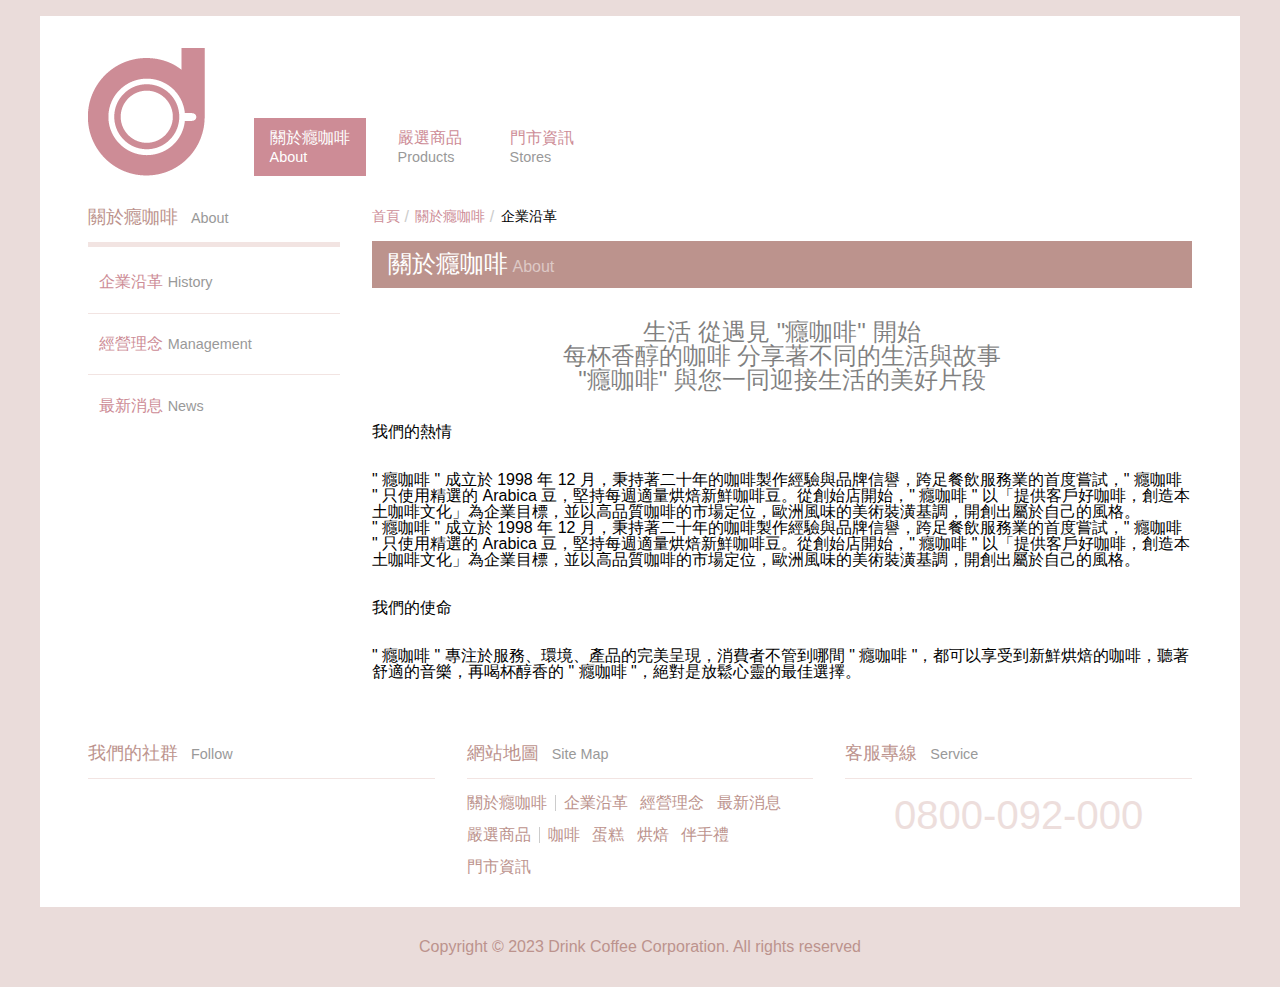
==== about-history.html @ f38c1fc1 "2023.0215" ====
<!DOCTYPE html>
<html lang="zh-Hant-TW">

<head>
    <meta charset="UTF-8">
    <meta http-equiv="X-UA-Compatible" content="IE=edge">
    <meta name="viewport" content="width=device-width, initial-scale=1.0">
    <meta name="keywords" content="咖啡, 咖啡, 蛋糕, 烘焙, 伴手禮">
    <meta name="description" content="從原產地的一株咖啡樹，最終成為送到手中的一杯咖啡。這段旅程，為咖啡的故事做了最佳的註解，同時也塑造出咖啡家族的獨特風味及口感特性。">
    <meta property="og:title" content="癮咖啡 Drink Coffee">
    <meta property="og:description" content="從原產地的一株咖啡樹，最終成為送到手中的一杯咖啡。這段旅程，為咖啡的故事做了最佳的註解，同時也塑造出咖啡家族的獨特風味及口感特性。">
    <meta property="og:type" content="website">
    <meta property="og:url" content=" https://scottliu8306.github.io/drinking/">
    <meta property="og:image" content=" https://scottliu8306.github.io/drinking/images/og-image.png">
    <title>關於癮咖啡 About Drink Coffee</title>
    <link rel="stylesheet" href="./favicon.png" type="image/x-icon">
    <link rel="stylesheet" href="./style/reset.css">
    <link rel="stylesheet" href="./style/all.css">
    <link rel="stylesheet" href="./style/about.css">
    <link rel="stylesheet" href="https://cdnjs.cloudflare.com/ajax/libs/font-awesome/6.2.1/css/all.min.css"
        integrity="sha512-MV7K8+y+gLIBoVD59lQIYicR65iaqukzvf/nwasF0nqhPay5w/9lJmVM2hMDcnK1OnMGCdVK+iQrJ7lzPJQd1w=="
        crossorigin="anonymous" referrerpolicy="no-referrer" />


</head>

<body>
    <div class="wrapper">
        <header class=" wrapper-item">
            <!-- 首頁 導覽 -->
            <div class="header">
                <div class="header-head">
                    <!-- logo -->
                    <a href="./">
                        <picture>
                            <source srcset="./images/logo-desktop.png" media="(min-width: 481px)">
                            <source srcset="./images/logo-mobile.png" media="(max-width: 480px)">
                            <img class="header-img" src="./images/logo-desktop.png" width="117" height="128" alt="癮咖啡">
                        </picture>
                    </a>
                </div>
                <div class="header-body">
                    <!-- 導覽清單 -->

                    <nav class="nav">
                        <ul class="nav-ul">
                            <li class="nav-li nav-li-active ">
                                <a class="nav-link   " href="./about.html">
                                    <span class="nav-cht">關於癮咖啡</span>
                                    <span class="nav-en">about</span>
                                </a>
                                <ul class="nav-child-ul">
                                    <li class="nav-child-li">
                                        <a class="nav-link" href="./history.html">
                                            <span class="nav-cht">企業沿格</span>
                                            <span class="nav-en">history</span>
                                        </a>
                                    </li>
                                    <li class="nav-child-li">
                                        <a class="nav-link" href="./management.html">
                                            <span class="nav-cht">經營理念</span>
                                            <span class="nav-en">management</span>
                                        </a>
                                    </li>
                                    <li class="nav-child-li">
                                        <a class="nav-link" href="./news.html">
                                            <span class="nav-cht">最新消息</span>
                                            <span class="nav-en">news</span>
                                        </a>
                                    </li>
                                </ul>
                            </li>
                            <li class="nav-li">
                                <a class="nav-link" href="./products.html">
                                    <span class="nav-cht">嚴選商品</span>
                                    <span class="nav-en">products</span>
                                </a>
                                <ul class="nav-child-ul">
                                    <li class="nav-child-li">
                                        <a class="nav-link" href="./coffee.html">
                                            <span class="nav-cht">咖啡</span>
                                            <span class="nav-en">coffee</span>
                                        </a>
                                    </li>
                                    <li class="nav-child-li">
                                        <a class="nav-link" href="./cake.html">
                                            <span class="nav-cht">蛋糕</span>
                                            <span class="nav-en">cake</span>
                                        </a>
                                    </li>
                                    <li class="nav-child-li">
                                        <a class="nav-link" href="./bread.html">
                                            <span class="nav-cht">烘焙</span>
                                            <span class="nav-en">bread</span>
                                        </a>
                                    </li>
                                    <li class="nav-child-li">
                                        <a class="nav-link" href="./gift.html">
                                            <span class="nav-cht">伴手禮</span>
                                            <span class="nav-en">gift</span>
                                        </a>
                                    </li>
                                </ul>
                            </li>
                            <li class="nav-li"><a class="nav-link" href="./stores.html">
                                    <span class="nav-cht">門市資訊</span>
                                    <span class="nav-en">stores</span>
                                </a></li>
                        </ul>
                    </nav>

                </div>
                <div class="header-foot">
                    <button class="header-btn"><i class="fa-solid fa-bars"></i></button>
                </div>
            </div>

        </header>

        <section class="wrapper-item">
            <div class="col col-row ">
                <!-- 關於癮咖啡 -->
                <div class="col-item col-item-3 ">
                    <div class="menu">
                        <!-- 最新消息標題 -->
                        <div class="menu-head">
                            <header class="group">
                                <div class="group-head">
                                    <h4 class="group-title">關於癮咖啡 <small class="group-small">about</small></h4>
                                </div>
                                <div class="group-footer">

                                </div>
                            </header>
                        </div>
                        <!-- 最新消息內文 -->
                        <div class="menu-body">
                            <div class="subnav">
                                <ul class="subnav-ul">
                                    <li class="subnav-li">
                                        <a href="./about-history.html" class="subnav-link">
                                            <span class="subnav-cht">企業沿革</span>
                                            <span class="subnav-en">history</span>
                                        </a>
                                    </li>
                                    <li class="subnav-li">
                                        <a href="./about-history.html" class="subnav-link">
                                            <span class="subnav-cht">經營理念</span>
                                            <span class="subnav-en">management</span>
                                        </a>
                                    </li>
                                    <li class="subnav-li">
                                        <a href="./about-history.html" class="subnav-link">
                                            <span class="subnav-cht">最新消息</span>
                                            <span class="subnav-en">news</span>
                                        </a>
                                    </li>
                                </ul>
                            </div>
                        </div>
                    </div>
                </div>
                <!-- breadcrumb -->
                <div class="col-item col-item-9 ">
                    <div class="breadcrumb">
                        <span class="breadcrumb-item"><a href="./" class="breadcrumb-link">首頁</a></span>
                        <span class="breadcrumb-item"><a href="./about.html" class="breadcrumb-link">關於癮咖啡</a></span>
                        <span class="breadcrumb-item">企業沿革</span>
                    </div>
                    <!-- 內文 -->
                    <article class="content">
                        <!--內文標題  -->
                        <div class="content-head">
                            <header class="headline">
                                <div class="headline-head">
                                    <h1 class="headline-title"><span class="headline-cht">關於癮咖啡</span>
                                        <span class="headline-en">about</span>
                                    </h1>
                                </div>
                            </header>
                        </div>
                        <!-- 內文特色內容 -->
                        <div class="content-body">

                            <div class="article">
                                <blockquote class="article-quote">
                                    <i class="fa-solid fa-quote-left"></i>
                                    <p class="article-desc">
                                        生活 從遇見 "癮咖啡" 開始 <br>
                                        每杯香醇的咖啡 分享著不同的生活與故事 <br>
                                        "癮咖啡" 與您一同迎接生活的美好片段            
                                    </p>
                                    <i class="fa-solid fa-quote-right"></i>
                                </blockquote>
                                <h2 class="article-title-lg">我們的熱情</h2>
                                <p class="article-desc">" 癮咖啡 " 成立於 1998 年 12 月，秉持著二十年的咖啡製作經驗與品牌信譽，跨足餐飲服務業的首度嘗試，" 癮咖啡 " 只使用精選的 Arabica 豆，堅持每週適量烘焙新鮮咖啡豆。從創始店開始，" 癮咖啡 " 以「提供客戶好咖啡，創造本土咖啡文化」為企業目標，並以高品質咖啡的市場定位，歐洲風味的美術裝潢基調，開創出屬於自己的風格。</p>
                                <p class="article-desc">" 癮咖啡 " 成立於 1998 年 12 月，秉持著二十年的咖啡製作經驗與品牌信譽，跨足餐飲服務業的首度嘗試，" 癮咖啡 " 只使用精選的 Arabica 豆，堅持每週適量烘焙新鮮咖啡豆。從創始店開始，" 癮咖啡 " 以「提供客戶好咖啡，創造本土咖啡文化」為企業目標，並以高品質咖啡的市場定位，歐洲風味的美術裝潢基調，開創出屬於自己的風格。</p>
                                <h2 class="article-title-lg">我們的使命</h2>
                                <p class="article-desc">" 癮咖啡 " 專注於服務、環境、產品的完美呈現，消費者不管到哪間 " 癮咖啡 "，都可以享受到新鮮烘焙的咖啡，聽著舒適的音樂，再喝杯醇香的 " 癮咖啡 "，絕對是放鬆心靈的最佳選擇。</p>
                            </div>
                           
                        </div>
                    </article>


                </div>
            </div>

        </section>
        <!-- 社群 網站地圖 客服專線 -->
        <section class="wrapper-item wrapper-item-other ">
            <div class="col col-row ">
                <!-- 社群(內容) -->
                <div class="col-item col-item-4">
                    <section class="contact ">
                        <div class="contact-head">
                            <div class="hot-head">
                                <header class="group group-solid-sm">
                                    <div class="group-head">
                                        <h4 class="group-title">我們的社群 <small class="group-small">follow</small></h4>
                                    </div>

                            </div>
                        </div>
                        <div class="contact-body">
                            <div class=" contact-social ">
                                <a href="javascript:;" class="contact-icon contact-facebook ">
                                    <i class="fa-brands fa-square-facebook"></i>
                                </a>
                                <a href="javascript:;" class="contact-icon contact-instagram">
                                    <i class="fa-brands fa-instagram"></i>
                                </a>
                                <a href="javascript:;" class="contact-icon contact-twitter ">
                                    <i class="fa-brands fa-square-twitter"></i>
                                </a>
                            </div>
                        </div>
                    </section>
                </div>
                <!--網站地圖(內容)-->
                <div class="col-item col-item-4">
                    <section class="contact ">
                        <div class="contact-head">
                            <div class="hot-head">
                                <header class="group group-solid-sm">
                                    <div class="group-head">
                                        <h4 class="group-title">網站地圖 <small class="group-small">site map</small></h4>
                                    </div>

                            </div>
                        </div>
                        <div class="contact-body">
                            <div class=" contact-social ">
                                <ul class="contact-ul">
                                    <li class="contact-li"><a href="./about.html" class="contact-link">關於癮咖啡</a>
                                        <ul class="contact-child-ul">
                                            <il class="contact-child-li"><a href="./about-history.html"
                                                    class="contact-link">企業沿革</a></il>
                                            <il class="contact-child-li"><a href="./about-management.html"
                                                    class="contact-link">經營理念</a></il>
                                            <il class="contact-child-li"><a href="./about-news.html"
                                                    class="contact-link">最新消息</a></il>
                                        </ul>
                                    </li>
                                    <li class="contact-li"><a href="./products.html" class="contact-link">嚴選商品</a>
                                        <ul class="contact-child-ul">
                                            <il class="contact-child-li"><a href="./products-list.html"
                                                    class="contact-link">咖啡</a></il>
                                            <il class="contact-child-li"><a href="./products-list.html"
                                                    class="contact-link">蛋糕</a></il>
                                            <il class="contact-child-li"><a href="./products-list.html"
                                                    class="contact-link">烘焙</a></il>
                                            <il class="contact-child-li"><a href="./products-list.html"
                                                    class="contact-link">伴手禮</a></il>
                                        </ul>
                                    </li>
                                    <li class="contact-li"><a href="./stores.html" class="contact-link">門市資訊</a></li>
                                </ul>
                            </div>
                        </div>
                    </section>
                </div>
                <!-- 客服專線(內容) -->
                <div class="col-item col-item-4">
                    <section class="contact ">
                        <div class="contact-head">
                            <div class="hot-head">
                                <header class="group group-solid-sm">
                                    <div class="group-head">
                                        <h4 class="group-title">客服專線 <small class="group-small">service</small></h4>
                                    </div>
                                </header>
                            </div>
                            <div class="contact-body">
                                <div class="contact-service">
                                    <p class="contact-tel">0800-092-000</p>
                                </div>
                            </div>
                        </div>
                        <div class="contact-body">

                        </div>
                </div>
        </section>
    </div>
    </div>
    </section>
    </div>
    <!-- 頁尾部分 -->
    <footer class="footer">
        <p class="footer-desc">Copyright &copy; 2023 Drink Coffee Corporation. All rights reserved</p>

    </footer>
</body>

</html>
---- style/all.css ----
@charset "UTF-8";


/* reset----------------------------------------------------------------------- */
body{
    font-family: Arial, Helvetica, sans-serif;
    background-color: #eadcda;
}

/* 針對所有圖片 */
img{
    vertical-align: bottom;
}

/* layout------------------------------------------------------------------ */

.wrapper{
    max-width: 1200px;
    margin: 1rem auto;
    background-color: #fff;
    overflow: hidden;

}

.wrapper-item{
    margin: 2rem 3rem;
}

/* header---------------------------------------------------------------- */
.header{
    display: flex;
    align-items: flex-end;
}

.header-foot{
    display: none;
}

.header-head{
    width: 15%;
}

.header-img{
    max-width: 100%;
    height: auto;
}

/* nav------------------------------------------------------------ */

.nav-ul{
    display: flex;
}




.nav-link{
    text-decoration: none;
    display: block;
    padding:  .7rem 1rem;
}

.nav-link:hover{
    background-color: #cd8c96;
}

.nav-link:hover .nav-cht,
.nav-link:hover .nav-en{
    color: #FFF;
}

.nav-li{
    position: relative;
}
.nav-li + li{
    margin-left: 1rem;
}

.nav-li:hover .nav-child-ul{
    display: block;
}

.nav-cht,
.nav-en{
    display: block;
}

.nav-cht{
    color: #cd8c96;
}

.nav-en{
    margin-top: .3rem;
    text-transform: capitalize;
    color: #999;
    font-size: .9rem;
}

.nav-child-ul{
    display: none;
    border: solid 1px #bc9381;
    position: absolute;
    top: 100%;
    z-index: 10;
    background-color: #fff;
}

.nav-child-li .nav-cht,
.nav-child-li .nav-en{
    display: inline;
}

.nav-child-li .nav-link{
    white-space: nowrap;
}

.nav-li-active > .nav-link{
    background-color: #cd8c96;
}

.nav-li-active > .nav-link > .nav-cht,
.nav-li-active > .nav-link > .nav-en{
    color: #fff;
}



/* col多欄式萬用格線系統---------------------------------------------- */

.col{
    display: flex;
    flex-wrap: wrap;
    row-gap: 2rem;

}

.col-row{
    margin-left: -1rem;
    margin-right: -1rem;
}

.col-item{
    /* margin-left: 1rem;
    margin-right: 1rem; */
    /* background-color: pink; */
    padding-left: 1rem ;
    padding-right: 1rem;
    box-sizing: border-box;

}

.col-item-1{
    width: 8.3333333333333334%;
}

.col-item-2{
    width: 16.6666666666666666666668%;
}

.col-item-3{
    width: 25%;
}

.col-item-4{
    width: 33.3333333333333333333333333333336%;
}

.col-item-5{
    width: 41.666666666666666666666666666667%;
}
.col-item-6{
    width: 50%;
}
.col-item-7{
    width: 58.3333333333333336%;
}
.col-item-8{
    width: 66.666666666666666666666667%;
}
.col-item-9{
    width: 75%;
}

.col-item-10{
    width: 83.3333333333333333333334%;
}

.col-item-11{
    width: 91.66666666666666666666667%;
}

.col-item-12{
    width: 100%;
}


/* Menu---------------------------- */
.menu-body{
    margin-top: 1rem;
}

/* Group----------------------------- */

.group{
    display: flex;
    justify-content: space-between;
    align-items: baseline;
    padding-bottom: 1rem;
    border-bottom:solid 5px #f2e4e2 ;
}

.group-title{
    color: #bc938d;
    font-size: 1.125rem;
}

.group-small{
    margin-left: .5rem;
    color: #999;
    text-transform: capitalize;
    font-size:  .9rem;
}

.group-solid-sm{
    border-bottom:solid 1px #f2e4e2 ;
}

.group-link{
    text-decoration: none;
    color: #000;
    font-size: .9rem;
    text-transform: capitalize;
}

.group-link:hover{
    text-decoration: underline;
}

/* Card------------------------------ */

.card{
    display: flex;
}


.card-head{
    line-height: 1.5;
}

.card-body{
    order: -1;
}
.card-foot{}

.card-link{
    text-decoration: none;
    color: #FF8F00;
}

.card-link:hover{
    text-decoration: underline;
}

.card-desc{
    color: #999;
    text-transform: capitalize;
}

.card-img{
    max-width: 100%;
    height: auto;
}

.card-btn {
    display: inline-block;
    background-color: #FF8F00;
    color: #fff;
    text-decoration: none;
    padding: .5em;
    border-radius: 3px;
}

.card-btn:hover{
    opacity: .7;
}


/* Card垂直模組 */
.card-stack{
    flex-direction: column;
}

.card-stack .card-body{
    margin-bottom: 1rem;
}

.card-stack .card-foot{
    margin-top: 1rem;
    display: flex;
    justify-content: space-between;
    align-items: center;
}

/*Contact---------------------------------  */

.contact-body{
    margin-top: 1rem;
}

.contact-social{
    text-align: center;
}

.contact-icon{
    text-decoration: none;
    font-size: 3rem;
    color: #eddedc;
}

.contact-icon:hover{
    opacity: .7;
}

.contact-li{
    display: flex;
}

.contact-li + .contact-li{
    margin-top: 1rem;
}

.contact-link{
    color: #bc938d;
}

.contact-link:hover{
    text-decoration: underline ;
}

.contact-link,
.contact-icon{
    text-decoration: none;
}

.contact-child-ul{
    border-left: solid 1px #CCC;
    padding-left: .5rem;
    margin-left: .5rem;
}

.contact-child-li{
    display: inline-block;
    margin-right: .5rem;
}

.contact-service{
    text-align: center;
}

.contact-tel{
    font-size: 2.5rem;
    color: #eddedc;
}


/* Footer--------------------- */
.footer{
    margin-top: 2rem;
    margin-bottom: 2rem;
    color: #bc938d;
    text-align: center;
}


/* Breadcrumb-------------------------- */

.breadcrumb{
    margin-bottom: 1rem;
}

.breadcrumb-item{
    font-size: .9rem;
}

.breadcrumb-item + .breadcrumb-item::before{
    content: "/";
    margin-right: .4rem;
    color: #CCC;
    font-size: 1rem;
    vertical-align: middle;
}

.breadcrumb-link{
    text-decoration: none;
    color: #cd8c96;
}

.breadcrumb-link:hover{
    text-decoration: underline;
}


/* content----------------------------------- */

.content{
    margin-bottom: 2rem;
}


.content-head{
    margin-bottom: 2rem;
}
.headline{
    background-color: #bc938d;
    padding: .7rem 1rem;
}

.headline-cht{
    color: #fff;
    font-size: 1.5rem;
}

.headline-en{
    color: rgba(255, 255, 255, .5);
    text-transform: capitalize;
}
---- style/about.css ----
@charset "UTF-8";

/*subnav -------------------------- */


.subnav-li+.subnav-li {
    padding-top: .7rem;
    margin-top: .7rem;
    border-top: solid 1px #f2e4e2;
}

.subnav-cht {
    color: #cd8c96;
}

.subnav-en {
    color: #999;
    font-size: .9rem;
    text-transform: capitalize;
}

.subnav-link {
    text-decoration: none;
    padding: .7rem;
    display: block;
}

.subnav-link:hover {
    background-color: #cd8c96;
}

.subnav-link:hover .subnav-cht,
.subnav-link:hover .subnav-en {
    color: #fff;
}

/* Feature-------------------------------- */
.feature {
    display: flex;
    align-items: flex-end;
    margin-bottom: 10%;
}

.feature-head {
    background-color: #fff;
    width: 50%;
    margin-bottom: -5%;
    padding: 1.5rem 2rem;
    box-sizing: border-box;
    position: relative;
    z-index: 100;

}

.feature-body {
    width: 60%;
    margin-left: -5%;
}

.feature-img {
    max-width: 100%;
    height: auto;

}

.feature-title {
    font-size: 1.2rem;
}

.feature-desc {
    color: rgba(0, 0, 0, 0.5);
    margin-top: 1rem;
    margin-bottom: 1rem;
    line-height: 1.5rem;
}

.feature-link {
    display: inline-block;
    color: #cd8c96;
    font-size: .9rem;
    text-transform: capitalize;
}

.feature-link:hover {
    text-decoration: none;
}

.feature-reverse {
    flex-direction: row-reverse;
}

.feature-reverse .feature-head {
    margin-left: -5%;
}

.feature-reverse .feature-body {
    margin-left: 0;
}


/* Article----------------------- */

.article-title-lg {
    margin-top: 2rem;
    margin-bottom: 2rem;
}

.article-quote {
    font-size: 1.5rem;
    text-align: center;
    color: rgba(0, 0, 0, 0.5);
    position: relative;
}

.article .fa-quote-left,
.article .fa-quote-right{
    color: #EEE;
    font-size: 3rem;
}

.article .fa-quote-left{
    position: absolute;
    left: 15%;
    top: -1rem;
}
.article .fa-quote-right{
    position: absolute;
    right: 15%;
    bottom: -1rem;
}
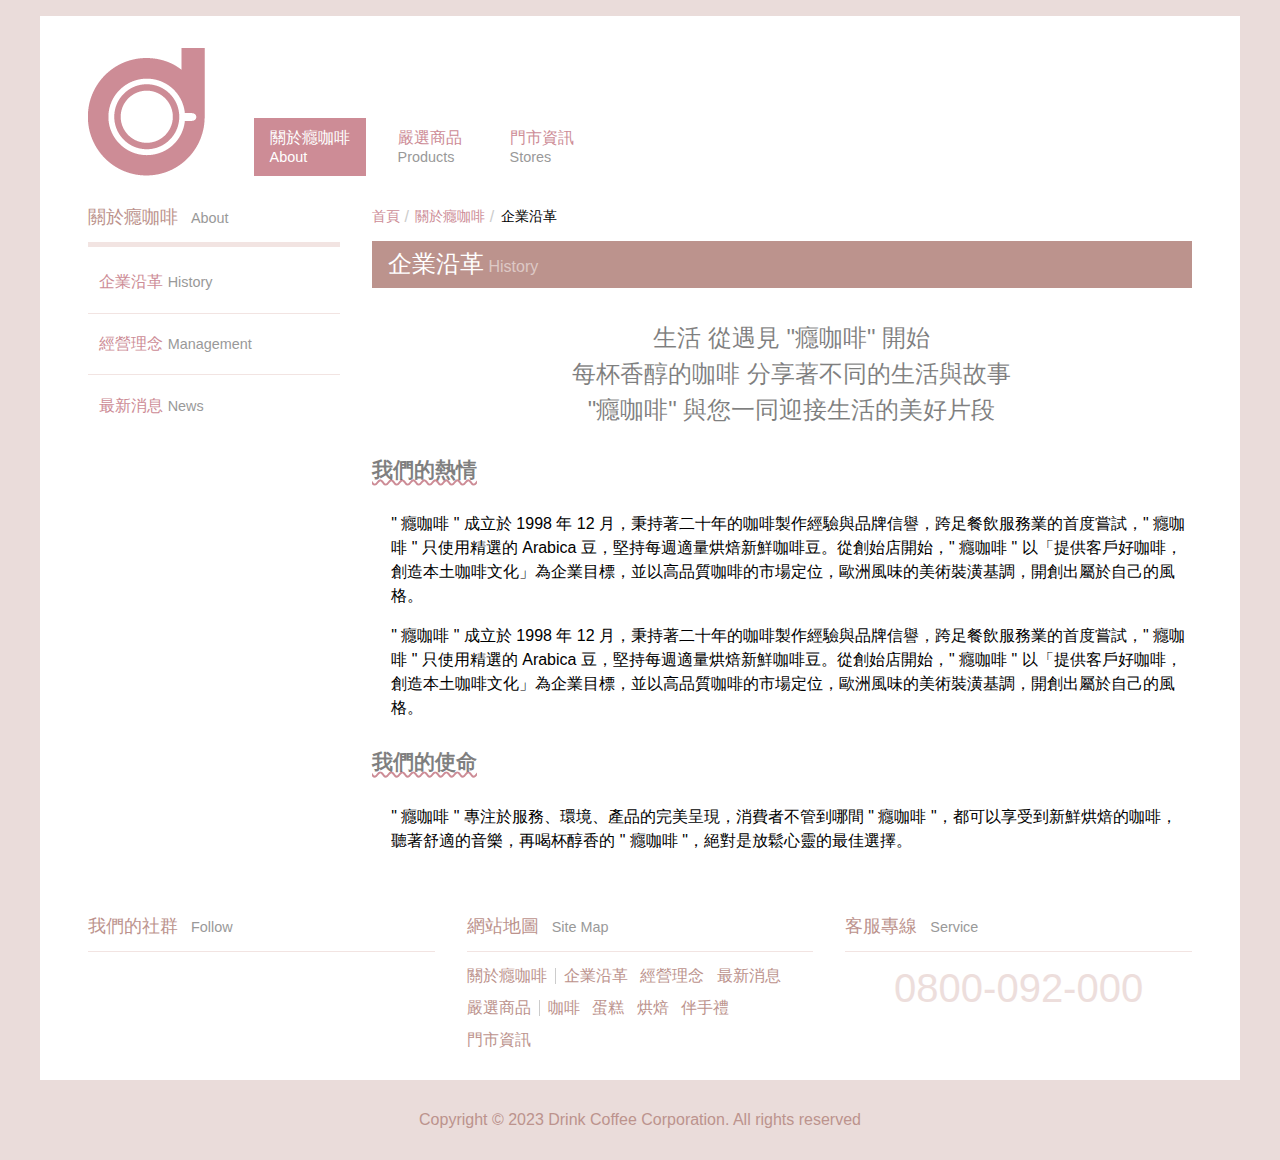
==== commit 48539c72: "2023.0218" ====
--- a/about-history.html
+++ b/about-history.html
@@ -5,14 +5,14 @@
     <meta charset="UTF-8">
     <meta http-equiv="X-UA-Compatible" content="IE=edge">
     <meta name="viewport" content="width=device-width, initial-scale=1.0">
-    <meta name="keywords" content="咖啡, 咖啡, 蛋糕, 烘焙, 伴手禮">
-    <meta name="description" content="從原產地的一株咖啡樹，最終成為送到手中的一杯咖啡。這段旅程，為咖啡的故事做了最佳的註解，同時也塑造出咖啡家族的獨特風味及口感特性。">
+    <meta name="keywords" content="癮咖啡, 咖啡, Arabica, 阿拉比卡">
+    <meta name="description" content="生活，從遇見癮咖啡開始每杯香醇的咖啡，分享著不同的生活與故事，癮咖啡與您一同迎接生活的美好片刻">
     <meta property="og:title" content="癮咖啡 Drink Coffee">
-    <meta property="og:description" content="從原產地的一株咖啡樹，最終成為送到手中的一杯咖啡。這段旅程，為咖啡的故事做了最佳的註解，同時也塑造出咖啡家族的獨特風味及口感特性。">
+    <meta property="og:description" content="生活，從遇見癮咖啡開始每杯香醇的咖啡，分享著不同的生活與故事，癮咖啡與您一同迎接生活的美好片刻">
     <meta property="og:type" content="website">
     <meta property="og:url" content=" https://scottliu8306.github.io/drinking/">
     <meta property="og:image" content=" https://scottliu8306.github.io/drinking/images/og-image.png">
-    <title>關於癮咖啡 About Drink Coffee</title>
+    <title>企業沿革 - 癮咖啡 Drink Coffee</title>
     <link rel="stylesheet" href="./favicon.png" type="image/x-icon">
     <link rel="stylesheet" href="./style/reset.css">
     <link rel="stylesheet" href="./style/all.css">
@@ -51,19 +51,19 @@
                                 </a>
                                 <ul class="nav-child-ul">
                                     <li class="nav-child-li">
-                                        <a class="nav-link" href="./history.html">
+                                        <a class="nav-link" href="./about-history.html">
                                             <span class="nav-cht">企業沿格</span>
                                             <span class="nav-en">history</span>
                                         </a>
                                     </li>
                                     <li class="nav-child-li">
-                                        <a class="nav-link" href="./management.html">
+                                        <a class="nav-link" href="./about-management.html">
                                             <span class="nav-cht">經營理念</span>
                                             <span class="nav-en">management</span>
                                         </a>
                                     </li>
                                     <li class="nav-child-li">
-                                        <a class="nav-link" href="./news.html">
+                                        <a class="nav-link" href="./about-news.html">
                                             <span class="nav-cht">最新消息</span>
                                             <span class="nav-en">news</span>
                                         </a>
@@ -77,25 +77,25 @@
                                 </a>
                                 <ul class="nav-child-ul">
                                     <li class="nav-child-li">
-                                        <a class="nav-link" href="./coffee.html">
+                                        <a class="nav-link" href="./products-coffee.html">
                                             <span class="nav-cht">咖啡</span>
                                             <span class="nav-en">coffee</span>
                                         </a>
                                     </li>
                                     <li class="nav-child-li">
-                                        <a class="nav-link" href="./cake.html">
+                                        <a class="nav-link" href="./products-cake.html">
                                             <span class="nav-cht">蛋糕</span>
                                             <span class="nav-en">cake</span>
                                         </a>
                                     </li>
                                     <li class="nav-child-li">
-                                        <a class="nav-link" href="./bread.html">
+                                        <a class="nav-link" href="./products-bread.html">
                                             <span class="nav-cht">烘焙</span>
                                             <span class="nav-en">bread</span>
                                         </a>
                                     </li>
                                     <li class="nav-child-li">
-                                        <a class="nav-link" href="./gift.html">
+                                        <a class="nav-link" href="./products-gift.html">
                                             <span class="nav-cht">伴手禮</span>
                                             <span class="nav-en">gift</span>
                                         </a>
@@ -144,13 +144,13 @@
                                         </a>
                                     </li>
                                     <li class="subnav-li">
-                                        <a href="./about-history.html" class="subnav-link">
+                                        <a href="./about-management.html" class="subnav-link">
                                             <span class="subnav-cht">經營理念</span>
                                             <span class="subnav-en">management</span>
                                         </a>
                                     </li>
                                     <li class="subnav-li">
-                                        <a href="./about-history.html" class="subnav-link">
+                                        <a href="./about-news.html" class="subnav-link">
                                             <span class="subnav-cht">最新消息</span>
                                             <span class="subnav-en">news</span>
                                         </a>
@@ -173,8 +173,8 @@
                         <div class="content-head">
                             <header class="headline">
                                 <div class="headline-head">
-                                    <h1 class="headline-title"><span class="headline-cht">關於癮咖啡</span>
-                                        <span class="headline-en">about</span>
+                                    <h1 class="headline-title"><span class="headline-cht">企業沿革</span>
+                                        <span class="headline-en">history</span>
                                     </h1>
                                 </div>
                             </header>
--- a/style/all.css
+++ b/style/all.css
@@ -49,6 +49,7 @@
 
 .nav-ul{
     display: flex;
+    
 }
 
 
--- a/style/about.css
+++ b/style/about.css
@@ -44,11 +44,11 @@
 .feature-head {
     background-color: #fff;
     width: 50%;
-    margin-bottom: -5%;
+    margin-bottom: -8%;
     padding: 1.5rem 2rem;
     box-sizing: border-box;
     position: relative;
-    z-index: 100;
+    z-index: 10;
 
 }
 
@@ -100,11 +100,35 @@
 
 /* Article----------------------- */
 
-.article-title-lg {
+.article-title-lg,
+.article-title-sm,
+.article-quote{
     margin-top: 2rem;
     margin-bottom: 2rem;
 }
 
+.article-title-lg{
+    font-size: 1.3rem;
+    font-weight: 600;
+    color: rgba(0, 0, 0, 0.5);
+    text-decoration: underline wavy #CD8C96;
+
+}
+
+.article-title-sm{
+    font-size: 1.1rem;
+    list-style-type: square;
+    display: list-item;
+    margin-left: 1.2rem;
+    color: rgba(0, 0, 0, 0.5);
+}
+
+
+.article-desc{
+    margin-top: 1rem;
+    margin-left: 1.2rem;
+    line-height: 1.5;
+}
 .article-quote {
     font-size: 1.5rem;
     text-align: center;
@@ -114,17 +138,17 @@
 
 .article .fa-quote-left,
 .article .fa-quote-right{
-    color: #EEE;
+    color: #bc938d80;
     font-size: 3rem;
 }
 
 .article .fa-quote-left{
     position: absolute;
-    left: 15%;
+    left: 8%;
     top: -1rem;
 }
 .article .fa-quote-right{
     position: absolute;
-    right: 15%;
-    bottom: -1rem;
+    right: 8%;
+    top: -1rem;
 }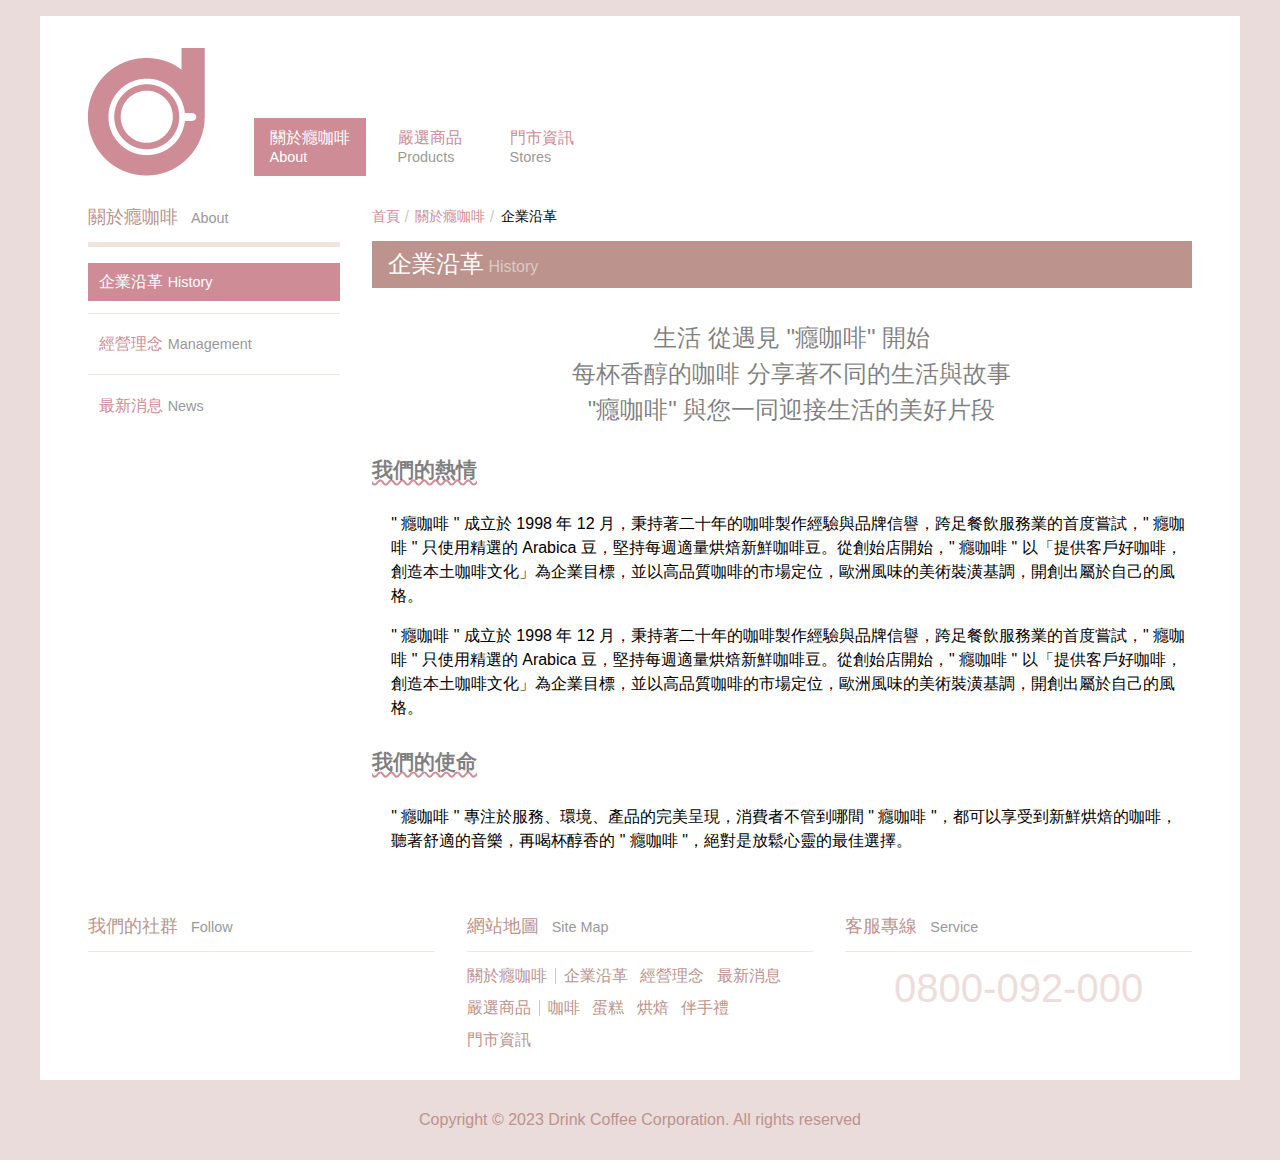
==== commit 4dfd2e64: "2023.0220" ====
--- a/about-history.html
+++ b/about-history.html
@@ -49,8 +49,8 @@
                                     <span class="nav-cht">關於癮咖啡</span>
                                     <span class="nav-en">about</span>
                                 </a>
-                                <ul class="nav-child-ul">
-                                    <li class="nav-child-li">
+                                <ul class="nav-child-ul ">
+                                    <li class="nav-child-li nav-li-active ">
                                         <a class="nav-link" href="./about-history.html">
                                             <span class="nav-cht">企業沿格</span>
                                             <span class="nav-en">history</span>
@@ -77,25 +77,25 @@
                                 </a>
                                 <ul class="nav-child-ul">
                                     <li class="nav-child-li">
-                                        <a class="nav-link" href="./products-coffee.html">
+                                        <a class="nav-link" href="./products-list.html">
                                             <span class="nav-cht">咖啡</span>
                                             <span class="nav-en">coffee</span>
                                         </a>
                                     </li>
                                     <li class="nav-child-li">
-                                        <a class="nav-link" href="./products-cake.html">
+                                        <a class="nav-link" href="./products-list.html">
                                             <span class="nav-cht">蛋糕</span>
                                             <span class="nav-en">cake</span>
                                         </a>
                                     </li>
                                     <li class="nav-child-li">
-                                        <a class="nav-link" href="./products-bread.html">
+                                        <a class="nav-link" href="./products-list.html">
                                             <span class="nav-cht">烘焙</span>
                                             <span class="nav-en">bread</span>
                                         </a>
                                     </li>
                                     <li class="nav-child-li">
-                                        <a class="nav-link" href="./products-gift.html">
+                                        <a class="nav-link" href="./products-list.html">
                                             <span class="nav-cht">伴手禮</span>
                                             <span class="nav-en">gift</span>
                                         </a>
@@ -137,7 +137,7 @@
                         <div class="menu-body">
                             <div class="subnav">
                                 <ul class="subnav-ul">
-                                    <li class="subnav-li">
+                                    <li class="subnav-li subnav-li-active ">
                                         <a href="./about-history.html" class="subnav-link">
                                             <span class="subnav-cht">企業沿革</span>
                                             <span class="subnav-en">history</span>
--- a/style/all.css
+++ b/style/all.css
@@ -302,6 +302,54 @@
     align-items: center;
 }
 
+
+/* Card水平模組 */
+
+.card-matrix .card-head,
+.card-matrix .card-body,
+.card-matrix .card-foot{
+    padding: 1rem;
+}
+
+/* .card-matrix .card-head{
+    width: 30%;
+} */
+
+.card-matrix .card-head{
+    width: 60%;
+}
+
+.card-matrix .card-body{
+    width: 20%;
+}
+
+.card-matrix .card-foot{
+    width: 20%;
+}
+
+.card-matrix .card-title{
+    font-size: 1.4rem;
+}
+
+.card-matrix .card-foot{
+    display: flex;
+    flex-direction: column;
+    align-items: center;
+    justify-content: space-evenly;
+}
+
+
+/* Card邊框模組 */
+.card-border{
+    border: solid 1px #f2e4e2;
+}
+
+.card-border:hover{
+    border-color: #ded1cf;
+}
+
+
+
 /*Contact---------------------------------  */
 
 .contact-body{
@@ -424,4 +472,55 @@
 .headline-en{
     color: rgba(255, 255, 255, .5);
     text-transform: capitalize;
-}+}
+
+/*subnav -------------------------- */
+
+
+.subnav-li + .subnav-li {
+    padding-top: .7rem;
+    margin-top: .7rem;
+    border-top: solid 1px #f2e4e2;
+}
+
+
+.subnav-child-ul{
+    margin-left: .8rem;
+}
+
+.subnav-cht {
+    color: #cd8c96;
+}
+
+.subnav-en {
+    color: #999;
+    font-size: .9rem;
+    text-transform: capitalize;
+}
+
+.subnav-link {
+    text-decoration: none;
+    padding: .7rem;
+    display: block;
+}
+
+.subnav-link:hover {
+    background-color: #cd8c96;
+}
+
+.subnav-link:hover .subnav-cht,
+.subnav-link:hover .subnav-en {
+    color: #fff;
+}
+
+.subnav-li-active > .subnav-link,
+.subnav-child-li-active > .subnav-link{
+    background-color: #cd8c96;
+}
+
+.subnav-li-active > .subnav-link > .subnav-cht,
+.subnav-li-active > .subnav-link > .subnav-en,
+.subnav-child-li-active > .subnav-link > .subnav-cht,
+.subnav-child-li-active > .subnav-link > .subnav-en{
+    color: #fff;
+}
--- a/style/about.css
+++ b/style/about.css
@@ -1,38 +1,6 @@
 @charset "UTF-8";
 
-/*subnav -------------------------- */
 
-
-.subnav-li+.subnav-li {
-    padding-top: .7rem;
-    margin-top: .7rem;
-    border-top: solid 1px #f2e4e2;
-}
-
-.subnav-cht {
-    color: #cd8c96;
-}
-
-.subnav-en {
-    color: #999;
-    font-size: .9rem;
-    text-transform: capitalize;
-}
-
-.subnav-link {
-    text-decoration: none;
-    padding: .7rem;
-    display: block;
-}
-
-.subnav-link:hover {
-    background-color: #cd8c96;
-}
-
-.subnav-link:hover .subnav-cht,
-.subnav-link:hover .subnav-en {
-    color: #fff;
-}
 
 /* Feature-------------------------------- */
 .feature {
@@ -144,11 +112,54 @@
 
 .article .fa-quote-left{
     position: absolute;
-    left: 8%;
+    left: 6%;
     top: -1rem;
 }
 .article .fa-quote-right{
     position: absolute;
-    right: 8%;
+    right: 6%;
     top: -1rem;
+}
+
+/* Detail------------------------------------- */
+
+.details{}
+
+/* .detail + .detail{
+    margin-top: 1rem;
+} */
+
+.detail-head{
+    display: block;
+    line-height: 1.8;
+    cursor: pointer;
+}
+
+.detail-body{
+    padding-top: .5rem;
+    border-top: 1px solid rgba(0, 0, 0, 0.1);
+
+}
+
+.detail-title{
+    display: inline-block;
+    font-size: 1.5rem;
+    color: #ff8f00;
+}
+
+.detail-date{
+    color: rgba(0, 0, 0, 0.5);
+    margin-left: 1rem;
+}
+
+.detail-desc{
+    line-height: 1.6;
+    text-align: justify;
+}
+
+.detail-img{
+    max-width: 100%;
+    height: auto;
+    margin-top: 1rem;
+    margin-bottom: 1rem;
 }